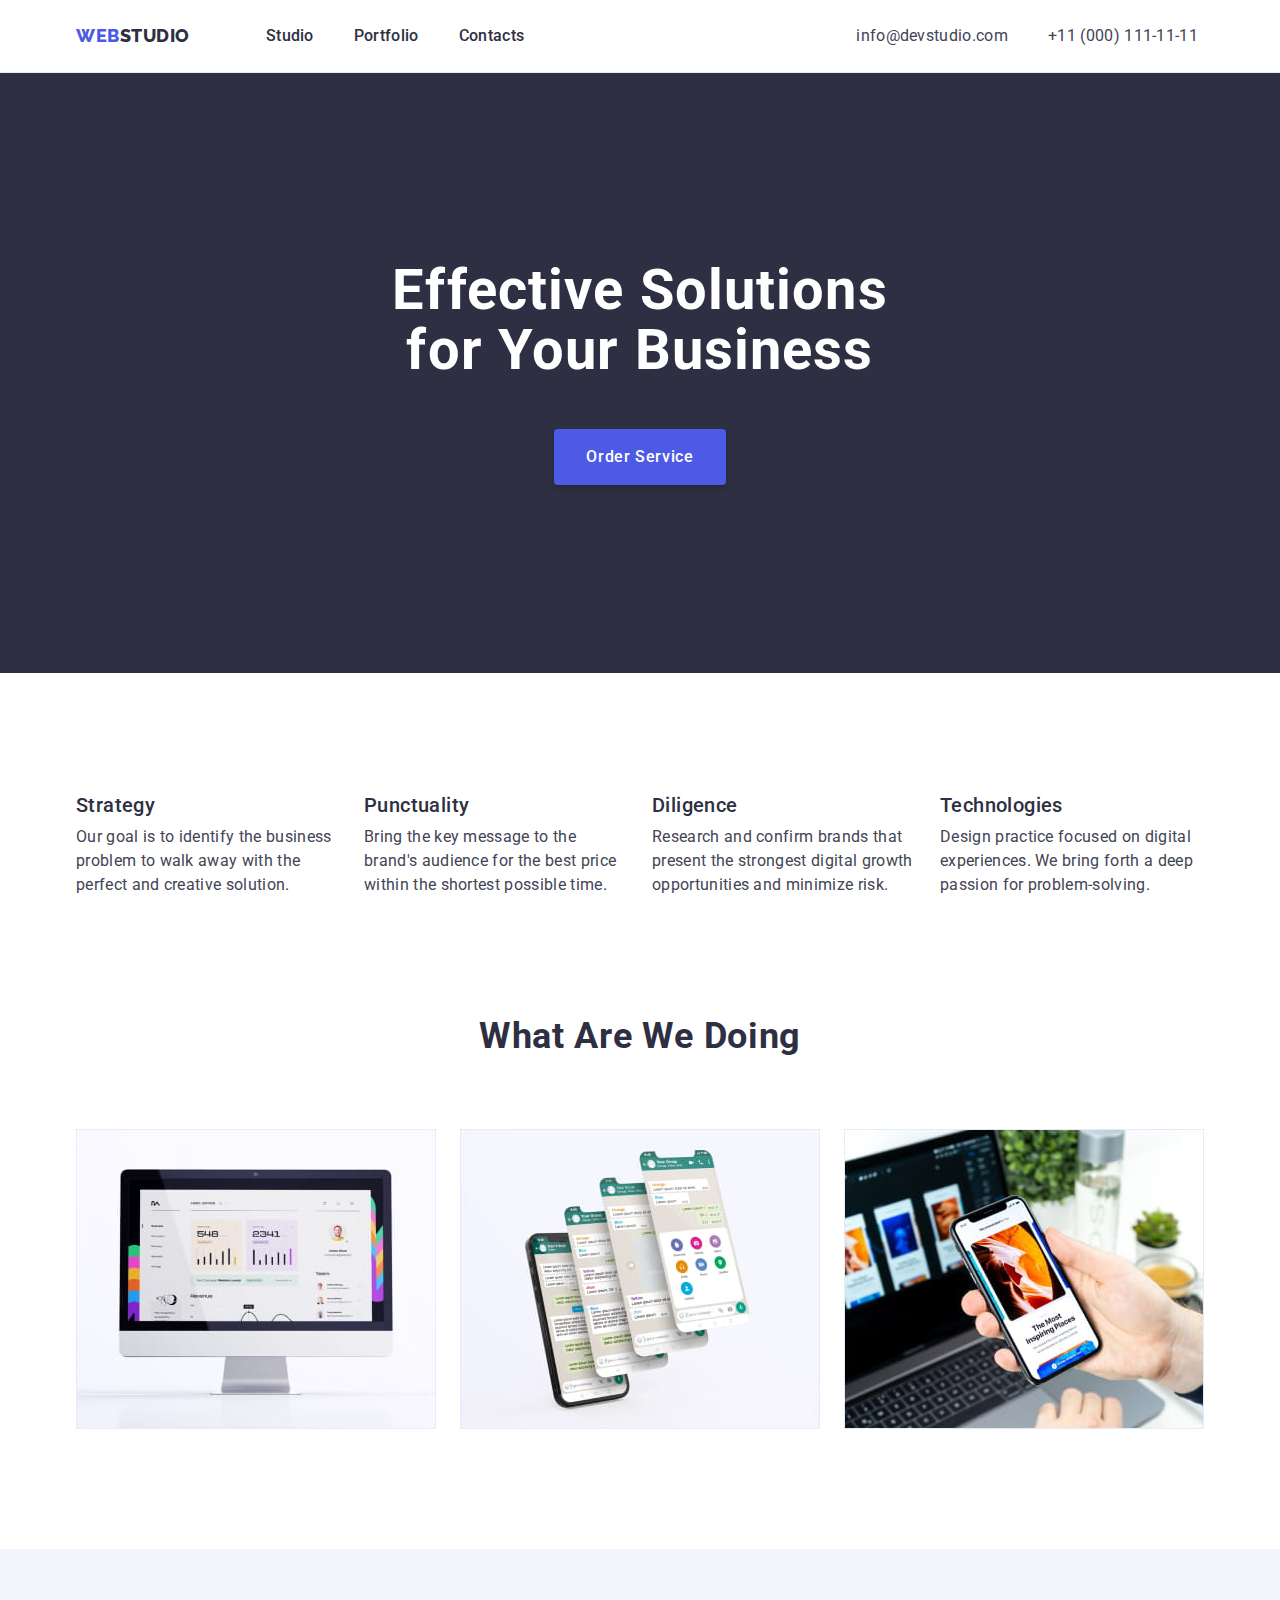
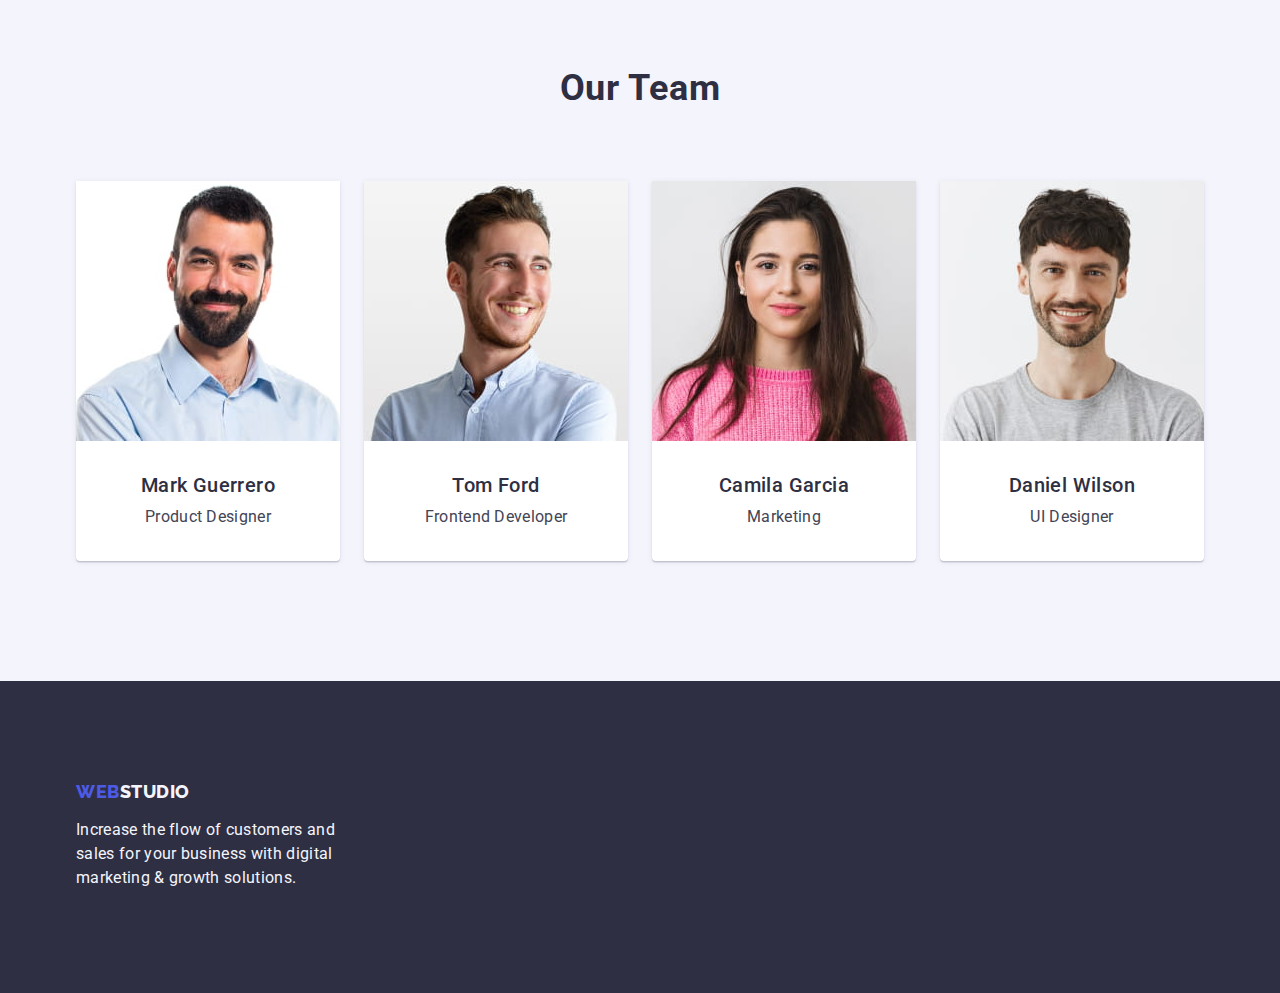
==== index.html @ c2a58e36 "Initial commit" ====
<!DOCTYPE html>
<html lang="en">
  <head>
    <meta charset="UTF-8" />
    <meta http-equiv="X-UA-Compatible" content="IE=edge" />
    <meta name="viewport" content="width=device-width, initial-scale=1.0" />
    <title>WebSTUDIO</title>
    <link
      rel="stylesheet"
      href="https://cdn.jsdelivr.net/npm/modern-normalize@1.1.0/modern-normalize.min.css"
    />
    <link rel="preconnect" href="https://fonts.googleapis.com" />
    <link rel="preconnect" href="https://fonts.gstatic.com" crossorigin />
    <link
      href="https://fonts.googleapis.com/css2?family=Raleway:wght@800&family=Roboto:wght@400;500;700;900&display=swap"
      rel="stylesheet"
    />
    <link rel="stylesheet" href="./css/styles.css" />
  </head>
  <body>
    <!-- Верхушка -->
    <header class="header">
      <div class="container header-container">
        <nav class="list nav-list">
          <a class="logo link" href="./index.html"
            >Web<span class="logo-text-header">Studio</span></a
          >
          <ul class="menu list">
            <li><a class="link menu-item" href="./index.html">Studio</a></li>
            <li>
              <a class="link menu-item" href="./portfolio.html">Portfolio</a>
            </li>
            <li><a class="link menu-item" href="">Contacts</a></li>
          </ul>
        </nav>
        <!-- Контакти -->
        <address class="address address-list">
          <ul class="list contacts-list">
            <li>
              <a class="link contacts" href="mailto:info@devstudio.com"
                >info@devstudio.com</a
              >
            </li>
            <li>
              <a class="link contacts" href="tel:+110001111111"
                >+11 (000) 111-11-11</a
              >
            </li>
          </ul>
        </address>
      </div>
    </header>
    <!-- Основний контент -->
    <main>
      <!-- Hero rection -->
      <section class="hero">
        <div class="container hero-container">
          <h1 class="hero-text">Effective Solutions for Your Business</h1>
          <button class="hero-button" type="button">Order Service</button>
        </div>
      </section>
      <!-- Our abilities -->
      <section class="abilities-section">
        <div class="container">
          <!-- h2 need hide -->
          <h2 class="topics hidden">Our abilities</h2>
          <ul class="list abilities-list">
            <li class="abilities-item">
              <h3 class="abilities">Strategy</h3>
              <p class="abilities-description">
                Our goal is to identify the business problem to walk away with
                the perfect and creative solution.
              </p>
            </li>
            <li class="abilities-item">
              <h3 class="abilities">Punctuality</h3>
              <p class="abilities-description">
                Bring the key message to the brand's audience for the best price
                within the shortest possible time.
              </p>
            </li>
            <li class="abilities-item">
              <h3 class="abilities">Diligence</h3>
              <p class="abilities-description">
                Research and confirm brands that present the strongest digital
                growth opportunities and minimize risk.
              </p>
            </li>
            <li class="abilities-item">
              <h3 class="abilities">Technologies</h3>
              <p class="abilities-description">
                Design practice focused on digital experiences. We bring forth a
                deep passion for problem-solving.
              </p>
            </li>
          </ul>
        </div>
      </section>
      <!-- What are we doing -->
      <section class="doing-section">
        <div class="container">
          <h2 class="topics">What are we doing</h2>
          <ul class="list doing-list">
            <li class="doing-item">
              <img
                src="./images/doing/what1.jpg"
                alt="Rise website activity"
                width="360"
                height="300"
              />
            </li>
            <li class="doing-item">
              <img
                src="./images/doing/what2.jpg"
                alt="Community activity"
                width="360"
                height="300"
              />
            </li>
            <li class="doing-item">
              <img
                src="./images/doing/what3.jpg"
                alt="Application recommends places to visit for you"
                width="360"
                height="300"
              />
            </li>
          </ul>
        </div>
      </section>
      <!-- Our Team -->
      <section class="team-section">
        <div class="container">
          <h2 class="topics">Our Team</h2>
          <ul class="list team-list">
            <li class="team-card">
              <img
                src="./images/team/workman1.jpg"
                alt="Photo Mark Guerrero"
                width="264"
                height="260"
              />
              <div class="position-block">
                <h3 class="names">Mark Guerrero</h3>
                <p class="names-position">Product Designer</p>
              </div>
            </li>
            <li class="team-card">
              <img
                src="./images/team/workman2.jpg"
                alt="Photo Tom Ford"
                width="264"
                height="260"
              />
              <div class="position-block">
                <h3 class="names">Tom Ford</h3>
                <p class="names-position">Frontend Developer</p>
              </div>
            </li>
            <li class="team-card">
              <img
                src="./images/team/workman3.jpg"
                alt="Photo Camila Garcia"
                width="264"
                height="260"
              />
              <div class="position-block">
                <h3 class="names">Camila Garcia</h3>
                <p class="names-position">Marketing</p>
              </div>
            </li>
            <li class="team-card">
              <img
                src="./images/team/workman4.jpg"
                alt="Photo Daniel Wilson"
                width="264"
                height="260"
              />
              <div class="position-block">
                <h3 class="names">Daniel Wilson</h3>
                <p class="names-position">UI Designer</p>
              </div>
            </li>
          </ul>
        </div>
      </section>
    </main>
    <!-- Низ сторінки -->
    <footer class="footer-section">
      <div class="container">
        <a class="logo-footer link" href="./index.html"
          >Web<span class="logo-text-footer">Studio</span></a
        >
        <p class="footer-text">
          Increase the flow of customers and sales for your business with
          digital marketing & growth solutions.
        </p>
      </div>
    </footer>
  </body>
</html>
---- css/styles.css ----
/* root, body */
:root {
  --primaty-font: 'Roboto', sans-serif;
  --secondary-font: 'Raleway', sans-serif;
  --body-color: #434455;
  --button-color: #4d5ae5;
  --button-hoover: #404bbf;
  --secondary-color: #2e2f42;
  --main-background-color: #ffffff;
  --second-background-color: #f4f4fd;
  --button-border-color: #e7e9fc;
}
body {
  font-family: var(--primaty-font);
  color: var(--body-color);
  background-color: var(--main-background-color);
}
/* ========================COMMON========================== */
.list {
  list-style: none;
  color: var(--secondary-color);
  padding: 0;
  margin: 0;
}
.link {
  text-decoration: none;
}
h1,
h2,
h3,
h4,
h5,
h6,
p {
  margin: 0 auto;
}
img {
  display: block;
}
.container {
  width: 1158px;
  margin: 0 auto;
  padding: 0 15px;
}
.hidden {
  position: absolute;
  width: 1px;
  height: 1px;
  margin: -1px;
  border: 0;
  padding: 0;

  white-space: nowrap;
  clip-path: inset(100%);
  clip: rect(0 0 0 0);
  overflow: hidden;
}
/* ========================COMMON========================== */

/* ========================HEADER========================== */
.header {
  border-bottom: 1px solid var(--button-border-color);
}
.header-container {
  display: flex;
  align-items: center;
}
.nav-list {
  display: flex;
  align-items: center;
  margin-right: 332px;
}
.menu {
  display: flex;
  align-items: center;
  gap: 40px;
}
.address-list {
  display: flex;
  align-items: center;
}
.logo {
  font-family: var(--secondary-font);
  font-weight: 800;
  font-size: 18px;
  line-height: 1.17;
  letter-spacing: 0.03em;
  text-transform: uppercase;
  color: var(--button-color);
  margin-right: 76px;
}
.logo-text-header {
  color: var(--secondary-color);
}
.menu-item {
  font-weight: 500;
  font-size: 16px;
  line-height: 1.5;
  letter-spacing: 0.02em;
  color: var(--secondary-color);
  display: block;
  padding: 24px 0;
}
.contacts-list {
  display: flex;
  align-items: center;
  gap: 40px;
}
.contacts {
  font-size: 16px;
  line-height: 1.5;
  letter-spacing: 0.02em;
  color: var(--body-color);
}

.menu-item:focus,
.contacts:focus,
.menu-item:hover,
.contacts:hover {
  color: var(--button-hoover);
}
.address {
  font-style: normal;
}
/* ========================HEADER========================== */

/* =========================HERO=========================== */
.header-container {
  display: flex;
  align-items: center;
}
.hero-button {
  padding: 16px 32px;
  background: var(--button-color);
  box-shadow: 0px 4px 4px rgba(0, 0, 0, 0.15);
  border-radius: 4px;
  color: var(--main-background-color);
  cursor: pointer;
  font-family: 'Roboto', sans-serif;
  font-style: normal;
  font-weight: 500;
  font-size: 16px;
  line-height: 1.5;
  letter-spacing: 0.04em;
  display: block;
  min-width: 169px;
  height: 56px;
  border: none;
  margin: 48px auto 0 auto;
}
.hero-button:hover,
.hero-button:focus {
  background: var(--button-hoover);
}

/* =========================HERO=========================== */
/* =========================SECTIONS=========================== */
.topics {
  font-weight: 700;
  font-size: 36px;
  line-height: 1.11;
  text-align: center;
  letter-spacing: 0.02em;
  text-transform: capitalize;
  color: var(--secondary-color);
  margin-bottom: 72px;
}
.names {
  font-weight: 500;
  font-size: 20px;
  line-height: 1.2;
  text-align: center;
  letter-spacing: 0.02em;
  color: var(--secondary-color);
  margin-bottom: 8px;
}
.team-section {
  background: var(--second-background-color);
  padding: 120px 0;
}
.team-list {
  display: flex;
  gap: 24px;
}
.hero-text {
  font-weight: 700;
  font-size: 56px;
  line-height: 1.07;
  text-align: center;
  letter-spacing: 0.02em;
  color: var(--main-background-color);
  max-width: 496px;
}
.hero {
  background-color: var(--secondary-color);
  height: 600px;
  padding: 188px 0;
}
.abilities {
  font-weight: 500;
  font-size: 20px;
  line-height: 1.2;
  letter-spacing: 0.02em;
  color: var(--secondary-color);
  margin-bottom: 8px;
}
.abilities-section {
  padding: 120px 0;
}
.abilities-list {
  display: flex;
  align-items: center;
  gap: 24px;
}
.abilities-item {
  width: calc((100% - 72px) / 4);
}
.abilities-description {
  font-size: 16px;
  line-height: 1.5;
  letter-spacing: 0.02em;
  color: var(--body-color);
}
.doing-section {
  padding-bottom: 120px;
}
.doing-list {
  display: flex;
  gap: 24px;
}
.doing-item {
  width: calc((100% - 48px) / 3);
}

.team-card {
  background: var(--main-background-color);
  box-shadow: 0px 1px 6px rgba(46, 47, 66, 0.08),
    0px 1px 1px rgba(46, 47, 66, 0.16), 0px 2px 1px rgba(46, 47, 66, 0.08);
  border-radius: 0px 0px 4px 4px;
  width: calc((100% - 72px) / 4);
}
.position-block {
  padding: 32px 16px;
}
/* ==names-position used in portfolio.html also */
.names-position {
  font-size: 16px;
  line-height: 1.5;
  text-align: center;
  letter-spacing: 0.02em;
  color: var(--body-color);
}
/* =========================SECTION=========================== */

/* ==========================PORTFOLIO========================== */
.filter-item-button {
  justify-content: center;
  align-items: center;
  padding: 12px 24px;
  background: var(--second-background-color);
  border: 1px solid var(--button-border-color);
  border-radius: 4px;
  color: var(--button-color);
  cursor: pointer;
  font-family: 'Roboto', sans-serif;
  font-style: normal;
  font-weight: 500;
  font-size: 16px;
  line-height: 1.5;
  align-items: center;
  text-align: center;
  letter-spacing: 0.04em;
  padding: 12px 24px;
}
.filter-item-button:focus,
.filter-item-button:hover {
  color: var(--main-background-color);
  background: var(--button-hoover);
  border: 1px solid transparent;
}
.filter-menu {
  display: flex;
  justify-content: center;
  gap: 24px;
  margin-bottom: 72px;
}
.examples-list {
  display: flex;
  flex-wrap: wrap;
  column-gap: 24px;
  row-gap: 48px;
}
.examples-item {
  background: var(--main-background-color);
  width: calc((100% - 48px) / 3);
}
.examples-subscription {
  padding: 32px 16px;
  border: 1px solid var(--button-border-color);
  border-top: none;
}
.portfolio-section {
  padding: 96px 0 120px;
}
.examples-names {
  font-weight: 500;
  font-size: 20px;
  line-height: 1.2;
  letter-spacing: 0.02em;
  color: var(--secondary-color);
  margin-bottom: 8px;
}
.examples-position {
  font-size: 16px;
  line-height: 1.5;
  letter-spacing: 0.02em;
  color: var(--body-color);
}
/* ==========================PORTFOLIO========================== */

/* =========================FOOTER=========================== */
.logo-footer {
  font-family: var(--secondary-font);
  font-weight: 800;
  font-size: 18px;
  line-height: 1.17;
  letter-spacing: 0.03em;
  text-transform: uppercase;
  color: var(--button-color);
  display: inline-block;
  margin-bottom: 16px;
}
.logo-text-footer {
  color: var(--second-background-color);
}
.footer-section {
  height: 312px;
  left: 0px;
  top: 2280px;
  background: var(--secondary-color);
  padding: 100px 0;
}
.footer-text {
  width: 264px;
  height: 72px;
  left: 156px;
  top: 2420px;
  font-size: 16px;
  line-height: 1.5;
  letter-spacing: 0.02em;
  color: var(--second-background-color);
  margin: 0;
}
/* =========================FOOTER=========================== */
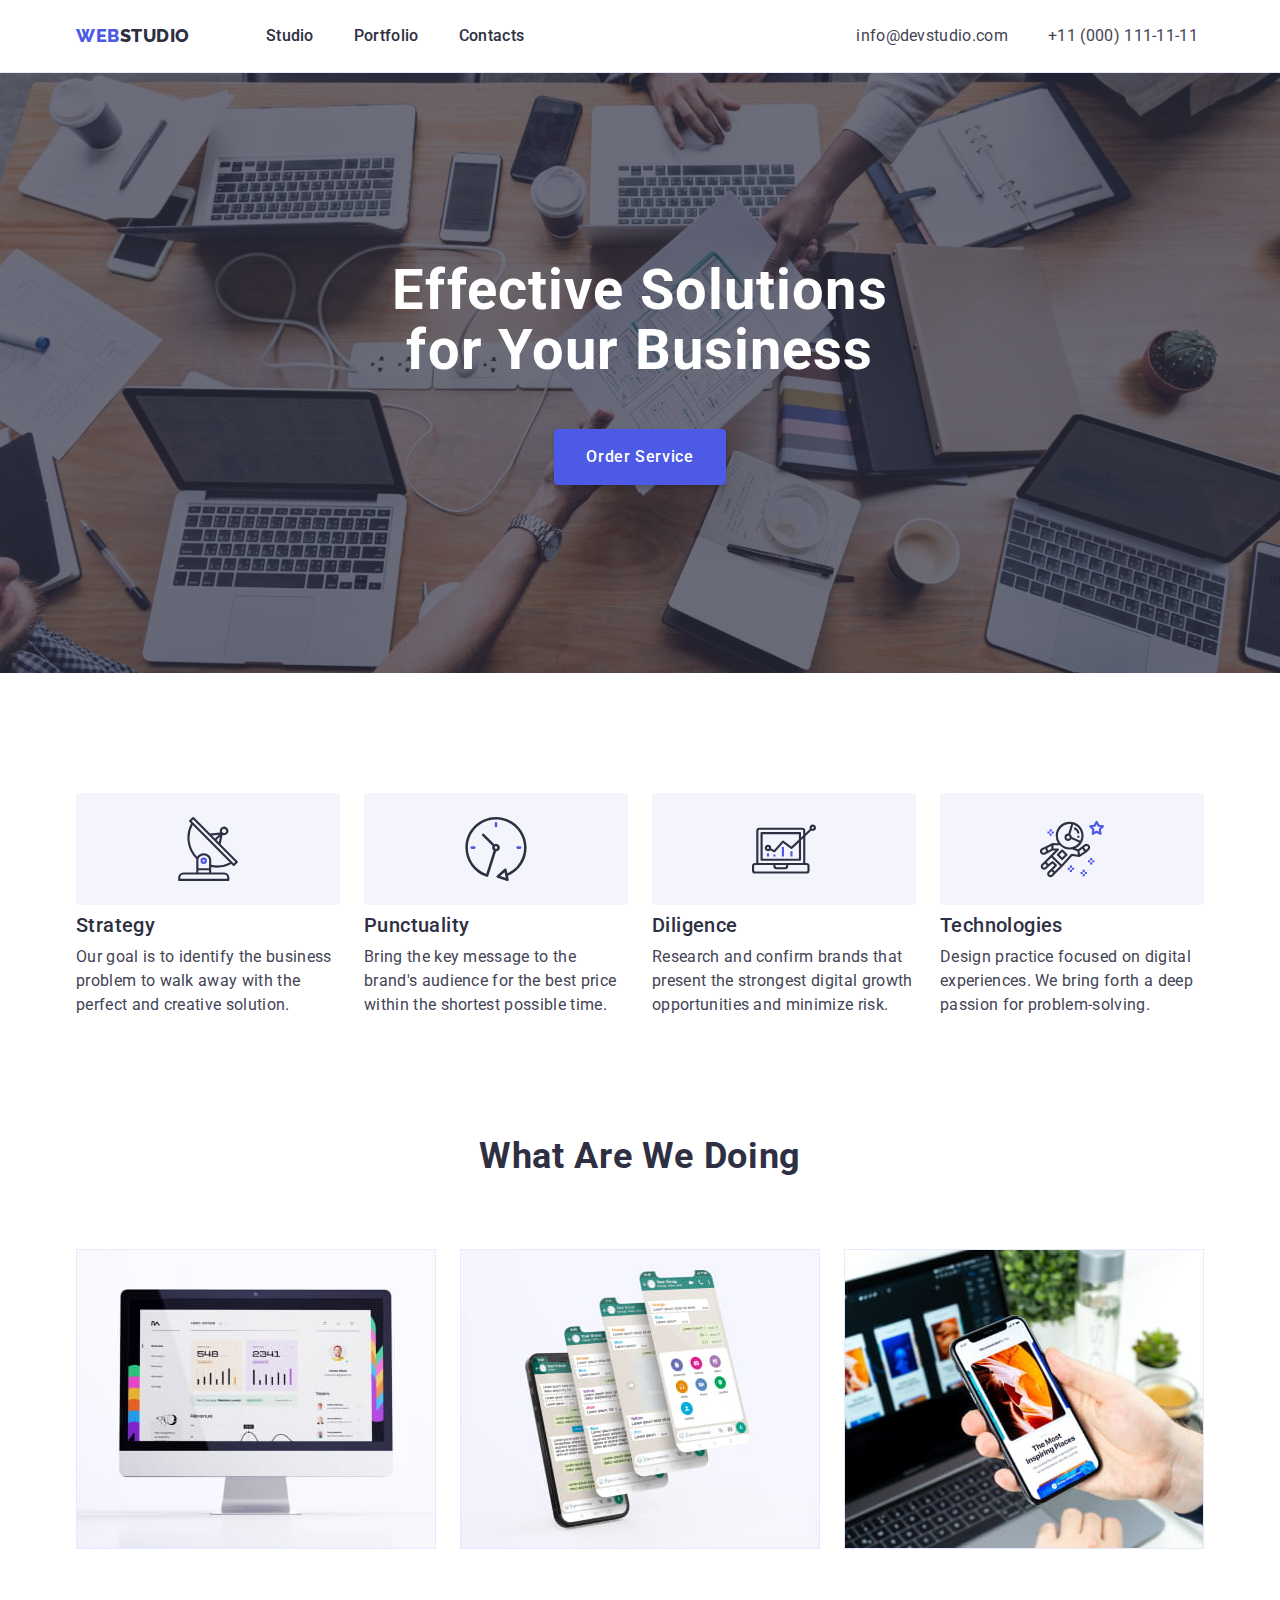
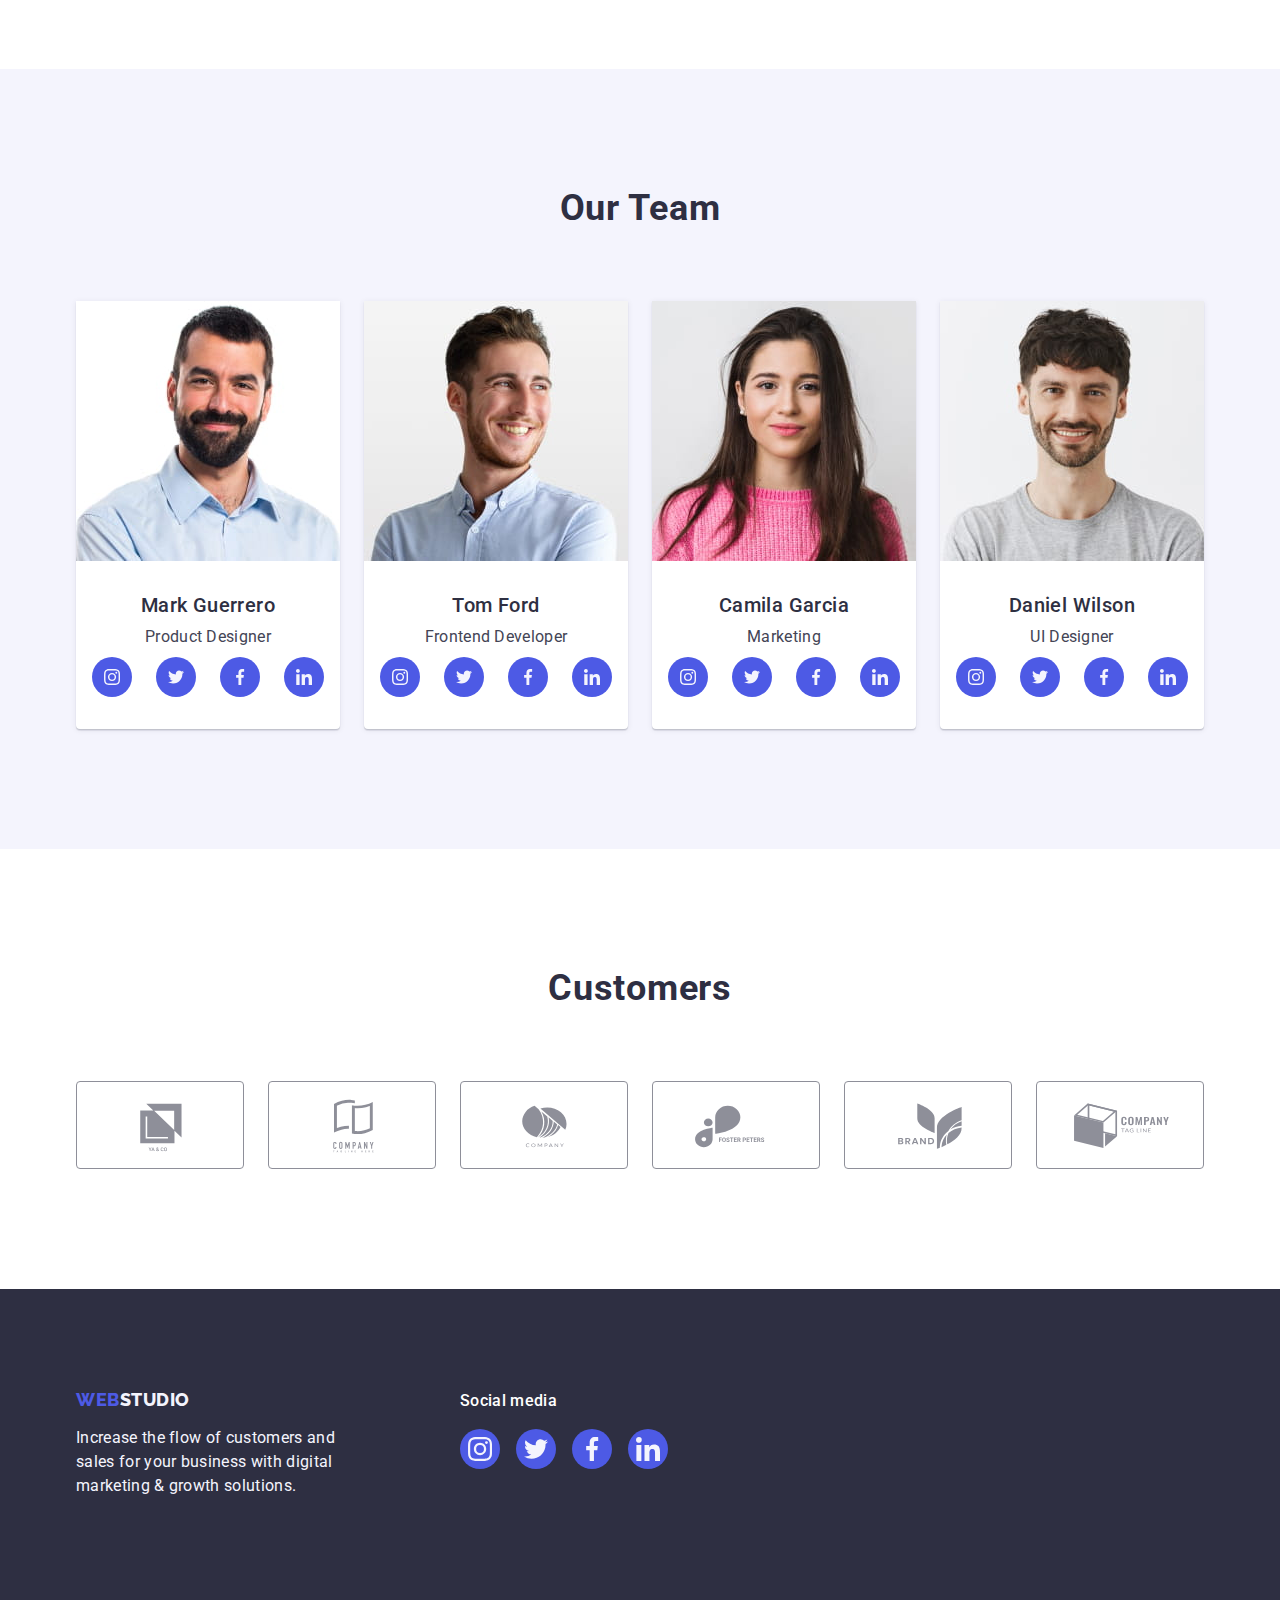
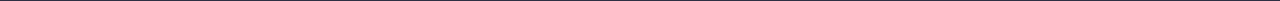
==== commit 5d9787d1: "first try" ====
--- a/index.html
+++ b/index.html
@@ -66,6 +66,11 @@
           <h2 class="topics hidden">Our abilities</h2>
           <ul class="list abilities-list">
             <li class="abilities-item">
+              <div class="abilities-icon">
+                <svg width="64" height="64">
+                  <use href="./images/icons.svg#antenna "></use>
+                </svg>
+              </div>
               <h3 class="abilities">Strategy</h3>
               <p class="abilities-description">
                 Our goal is to identify the business problem to walk away with
@@ -73,6 +78,11 @@
               </p>
             </li>
             <li class="abilities-item">
+              <div class="abilities-icon">
+                <svg width="64" height="64">
+                  <use href="./images/icons.svg#clock "></use>
+                </svg>
+              </div>
               <h3 class="abilities">Punctuality</h3>
               <p class="abilities-description">
                 Bring the key message to the brand's audience for the best price
@@ -80,6 +90,11 @@
               </p>
             </li>
             <li class="abilities-item">
+              <div class="abilities-icon">
+                <svg width="64" height="64">
+                  <use href="./images/icons.svg#diagram "></use>
+                </svg>
+              </div>
               <h3 class="abilities">Diligence</h3>
               <p class="abilities-description">
                 Research and confirm brands that present the strongest digital
@@ -87,6 +102,11 @@
               </p>
             </li>
             <li class="abilities-item">
+              <div class="abilities-icon">
+                <svg width="64" height="64">
+                  <use href="./images/icons.svg#astronaut "></use>
+                </svg>
+              </div>
               <h3 class="abilities">Technologies</h3>
               <p class="abilities-description">
                 Design practice focused on digital experiences. We bring forth a
@@ -143,6 +163,36 @@
               <div class="position-block">
                 <h3 class="names">Mark Guerrero</h3>
                 <p class="names-position">Product Designer</p>
+                <ul class="social-list list">
+                  <li class="social-item">
+                    <a class="social-link" href="">
+                      <svg class="svg-social" width="16" height="16">
+                        <use href="./images/icons.svg#instagram"></use>
+                      </svg>
+                    </a>
+                  </li>
+                  <li class="social-item">
+                    <a class="social-link" href="">
+                      <svg class="svg-social" width="16" height="16">
+                        <use href="./images/icons.svg#twitter"></use>
+                      </svg>
+                    </a>
+                  </li>
+                  <li class="social-item">
+                    <a class="social-link" href="">
+                      <svg class="svg-social" width="16" height="16">
+                        <use href="./images/icons.svg#facebook"></use>
+                      </svg>
+                    </a>
+                  </li>
+                  <li class="social-item">
+                    <a class="social-link" href="">
+                      <svg class="svg-social" width="16" height="16">
+                        <use href="./images/icons.svg#linkedin"></use>
+                      </svg>
+                    </a>
+                  </li>
+                </ul>
               </div>
             </li>
             <li class="team-card">
@@ -155,6 +205,36 @@
               <div class="position-block">
                 <h3 class="names">Tom Ford</h3>
                 <p class="names-position">Frontend Developer</p>
+                <ul class="social-list list">
+                  <li class="social-item">
+                    <a class="social-link" href="">
+                      <svg class="svg-social" width="16" height="16">
+                        <use href="./images/icons.svg#instagram"></use>
+                      </svg>
+                    </a>
+                  </li>
+                  <li class="social-item">
+                    <a class="social-link" href="">
+                      <svg class="svg-social" width="16" height="16">
+                        <use href="./images/icons.svg#twitter"></use>
+                      </svg>
+                    </a>
+                  </li>
+                  <li class="social-item">
+                    <a class="social-link" href="">
+                      <svg class="svg-social" width="16" height="16">
+                        <use href="./images/icons.svg#facebook"></use>
+                      </svg>
+                    </a>
+                  </li>
+                  <li class="social-item">
+                    <a class="social-link" href="">
+                      <svg class="svg-social" width="16" height="16">
+                        <use href="./images/icons.svg#linkedin"></use>
+                      </svg>
+                    </a>
+                  </li>
+                </ul>
               </div>
             </li>
             <li class="team-card">
@@ -167,6 +247,36 @@
               <div class="position-block">
                 <h3 class="names">Camila Garcia</h3>
                 <p class="names-position">Marketing</p>
+                <ul class="social-list list">
+                  <li class="social-item">
+                    <a class="social-link" href="">
+                      <svg class="svg-social" width="16" height="16">
+                        <use href="./images/icons.svg#instagram"></use>
+                      </svg>
+                    </a>
+                  </li>
+                  <li class="social-item">
+                    <a class="social-link" href="">
+                      <svg class="svg-social" width="16" height="16">
+                        <use href="./images/icons.svg#twitter"></use>
+                      </svg>
+                    </a>
+                  </li>
+                  <li class="social-item">
+                    <a class="social-link" href="">
+                      <svg class="svg-social" width="16" height="16">
+                        <use href="./images/icons.svg#facebook"></use>
+                      </svg>
+                    </a>
+                  </li>
+                  <li class="social-item">
+                    <a class="social-link" href="">
+                      <svg class="svg-social" width="16" height="16">
+                        <use href="./images/icons.svg#linkedin"></use>
+                      </svg>
+                    </a>
+                  </li>
+                </ul>
               </div>
             </li>
             <li class="team-card">
@@ -179,7 +289,86 @@
               <div class="position-block">
                 <h3 class="names">Daniel Wilson</h3>
                 <p class="names-position">UI Designer</p>
-              </div>
+                <ul class="social-list list">
+                  <li class="social-item">
+                    <a class="social-link" href="">
+                      <svg class="svg-social" width="16" height="16">
+                        <use href="./images/icons.svg#instagram"></use>
+                      </svg>
+                    </a>
+                  </li>
+                  <li class="social-item">
+                    <a class="social-link" href="">
+                      <svg class="svg-social" width="16" height="16">
+                        <use href="./images/icons.svg#twitter"></use>
+                      </svg>
+                    </a>
+                  </li>
+                  <li class="social-item">
+                    <a class="social-link" href="">
+                      <svg class="svg-social" width="16" height="16">
+                        <use href="./images/icons.svg#facebook"></use>
+                      </svg>
+                    </a>
+                  </li>
+                  <li class="social-item">
+                    <a class="social-link" href="">
+                      <svg class="svg-social" width="16" height="16">
+                        <use href="./images/icons.svg#linkedin"></use>
+                      </svg>
+                    </a>
+                  </li>
+                </ul>
+              </div>
+            </li>
+          </ul>
+        </div>
+      </section>
+      <section class="customers">
+        <div class="container">
+          <h2 class="topics">Customers</h2>
+          <ul class="list customers-list">
+            <li class="customers-item">
+              <a class="customers-link" href=""
+                ><svg width="104" heigh="56" class="customers-icon">
+                  <use href="./images/icons.svg#company"></use>
+                </svg>
+              </a>
+            </li>
+            <li class="customers-item">
+              <a class="customers-link" href=""
+                ><svg width="104" heigh="56" class="customers-icon">
+                  <use href="./images/icons.svg#company2"></use>
+                </svg>
+              </a>
+            </li>
+            <li class="customers-item">
+              <a class="customers-link" href=""
+                ><svg width="104" heigh="56" class="customers-icon">
+                  <use href="./images/icons.svg#company3"></use>
+                </svg>
+              </a>
+            </li>
+            <li class="customers-item">
+              <a class="customers-link" href=""
+                ><svg width="104" heigh="56" class="customers-icon">
+                  <use href="./images/icons.svg#company4"></use>
+                </svg>
+              </a>
+            </li>
+            <li class="customers-item">
+              <a class="customers-link" href=""
+                ><svg width="104" heigh="56" class="customers-icon">
+                  <use href="./images/icons.svg#company5"></use>
+                </svg>
+              </a>
+            </li>
+            <li class="customers-item">
+              <a class="customers-link" href=""
+                ><svg width="104" heigh="56" class="customers-icon">
+                  <use href="./images/icons.svg#company6"></use>
+                </svg>
+              </a>
             </li>
           </ul>
         </div>
@@ -187,14 +376,49 @@
     </main>
     <!-- Низ сторінки -->
     <footer class="footer-section">
-      <div class="container">
-        <a class="logo-footer link" href="./index.html"
-          >Web<span class="logo-text-footer">Studio</span></a
-        >
-        <p class="footer-text">
-          Increase the flow of customers and sales for your business with
-          digital marketing & growth solutions.
-        </p>
+      <div class="container footer-container">
+        <div class="footer-left">
+          <a class="logo-footer link" href="./index.html"
+            >Web<span class="logo-text-footer">Studio</span></a
+          >
+          <p class="footer-text">
+            Increase the flow of customers and sales for your business with
+            digital marketing & growth solutions.
+          </p>
+        </div>
+        <div class="footer-right">
+          <p class="footer-social">Social media</p>
+          <ul class="list footer-social-list">
+            <li class="footer-social-item">
+              <a class="footer-social-link" href=""
+                ><svg class="footer-svg-social" width="24" height="24">
+                  <use href="./images/icons.svg#instagram"></use>
+                </svg>
+              </a>
+            </li>
+            <li class="footer-social-item">
+              <a class="footer-social-link" href=""
+                ><svg class="footer-svg-social" width="24" height="24">
+                  <use href="./images/icons.svg#twitter"></use>
+                </svg>
+              </a>
+            </li>
+            <li class="footer-social-item">
+              <a class="footer-social-link" href=""
+                ><svg class="footer-svg-social" width="24" height="24">
+                  <use href="./images/icons.svg#facebook"></use>
+                </svg>
+              </a>
+            </li>
+            <li class="footer-social-item">
+              <a class="footer-social-link" href=""
+                ><svg class="footer-svg-social" width="24" height="24">
+                  <use href="./images/icons.svg#linkedin"></use>
+                </svg>
+              </a>
+            </li>
+          </ul>
+        </div>
       </div>
     </footer>
   </body>
--- a/css/styles.css
+++ b/css/styles.css
@@ -9,6 +9,8 @@
   --main-background-color: #ffffff;
   --second-background-color: #f4f4fd;
   --button-border-color: #e7e9fc;
+  --icon-color: #8e8f99;
+  --footer-social-focus: #31d0aa;
 }
 body {
   font-family: var(--primaty-font);
@@ -60,6 +62,8 @@
 /* ========================HEADER========================== */
 .header {
   border-bottom: 1px solid var(--button-border-color);
+  box-shadow: 0px 2px 1px rgba(46, 47, 66, 0.08),
+    0px 1px 1px rgba(46, 47, 66, 0.16), 0px 1px 6px rgba(46, 47, 66, 0.08);
 }
 .header-container {
   display: flex;
@@ -192,9 +196,16 @@
   max-width: 496px;
 }
 .hero {
-  background-color: var(--secondary-color);
   height: 600px;
   padding: 188px 0;
+  background-image: linear-gradient(
+      rgba(46, 47, 66, 0.7),
+      rgba(46, 47, 66, 0.7)
+    ),
+    url(../images/hero-background.jpg);
+  background-size: cover;
+  background-position: center;
+  background-repeat: no-repeat;
 }
 .abilities {
   font-weight: 500;
@@ -220,6 +231,18 @@
   line-height: 1.5;
   letter-spacing: 0.02em;
   color: var(--body-color);
+}
+.abilities-icon {
+  display: flex;
+  align-items: center;
+  justify-content: center;
+  width: 264px;
+  height: 112px;
+  border-radius: 4px;
+  background-color: var(--second-background-color);
+  margin-bottom: 8px;
+  top: 0px;
+  left: 0px;
 }
 .doing-section {
   padding-bottom: 120px;
@@ -240,7 +263,7 @@
   width: calc((100% - 72px) / 4);
 }
 .position-block {
-  padding: 32px 16px;
+  padding: 32px 0;
 }
 /* ==names-position used in portfolio.html also */
 .names-position {
@@ -249,6 +272,60 @@
   text-align: center;
   letter-spacing: 0.02em;
   color: var(--body-color);
+}
+.social-list {
+  display: flex;
+  justify-content: center;
+  gap: 24px;
+  margin-top: 8px;
+}
+.social-item {
+  width: 40px;
+  height: 40px;
+}
+.social-link {
+  width: 100%;
+  height: 100%;
+  border-radius: 50%;
+  display: flex;
+  justify-content: center;
+  align-items: center;
+  background-color: var(--button-color);
+}
+.social-link:hover,
+.social-link:focus {
+  background-color: var(--button-hoover);
+}
+.svg-social {
+  fill: var(--second-background-color);
+}
+.customers {
+  padding: 120px 0;
+}
+.customers-list {
+  display: flex;
+  gap: 24px;
+}
+.customers-item {
+  width: calc((100% - 120px) / 6);
+  height: 88px;
+}
+.customers-link {
+  width: 100%;
+  height: 100%;
+  border: 1px solid var(--icon-color);
+  border-radius: 4px;
+  display: flex;
+  align-items: center;
+  justify-content: center;
+  color: var(--icon-color);
+}
+.customers-link:focus,
+.customers-link:hover {
+  color: var(--button-hoover);
+}
+.customers-icon {
+  fill: currentColor;
 }
 /* =========================SECTION=========================== */
 
@@ -277,6 +354,8 @@
   color: var(--main-background-color);
   background: var(--button-hoover);
   border: 1px solid transparent;
+  box-shadow: 0px 3px 1px rgba(0, 0, 0, 0.1), 0px 2px 1px rgba(0, 0, 0, 0.08),
+    0px 2px 2px rgba(0, 0, 0, 0.12);
 }
 .filter-menu {
   display: flex;
@@ -315,6 +394,14 @@
   line-height: 1.5;
   letter-spacing: 0.02em;
   color: var(--body-color);
+}
+.examples-link {
+  display: block;
+}
+.examples-link:hover,
+.examples-link:focus {
+  box-shadow: 0px 1px 6px rgba(46, 47, 66, 0.08),
+    0px 1px 1px rgba(46, 47, 66, 0.16), 0px 2px 1px rgba(46, 47, 66, 0.08);
 }
 /* ==========================PORTFOLIO========================== */
 
@@ -351,4 +438,43 @@
   color: var(--second-background-color);
   margin: 0;
 }
+.footer-container {
+  display: flex;
+  align-items: baseline;
+}
+.footer-left {
+  padding-right: 120px;
+}
+.footer-social {
+  font-weight: 500;
+  font-size: 16px;
+  line-height: 1.5;
+  letter-spacing: 0.02em;
+  color: var(--main-background-color);
+  margin-bottom: 16px;
+}
+.footer-social-list {
+  display: flex;
+  gap: 16px;
+}
+.footer-social-item {
+  width: 40px;
+  height: 40px;
+}
+.footer-social-link {
+  width: 100%;
+  height: 100%;
+  background-color: var(--button-color);
+  border-radius: 50%;
+  display: flex;
+  align-items: center;
+  justify-content: center;
+}
+.footer-social-link:hover,
+.footer-social-link:focus {
+  background-color: var(--footer-social-focus);
+}
+.footer-svg-social {
+  fill: var(--second-background-color);
+}
 /* =========================FOOTER=========================== */
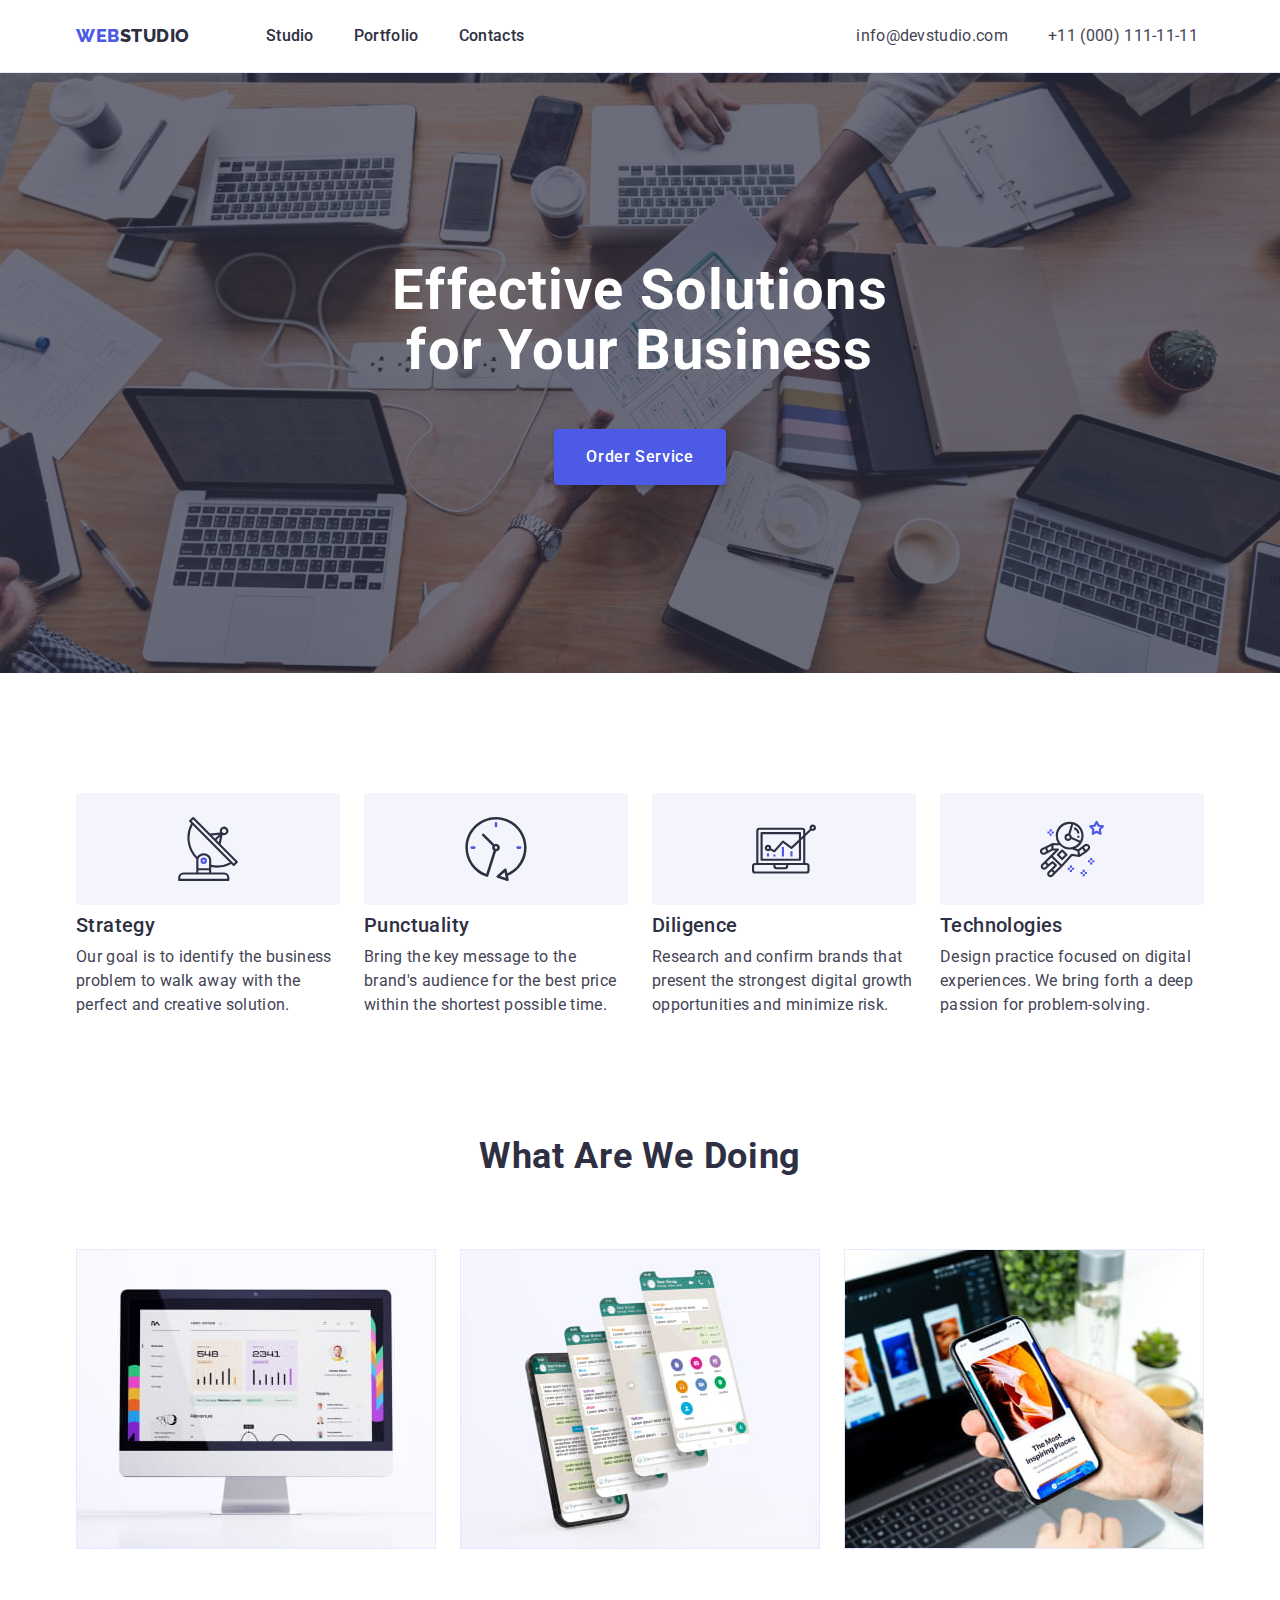
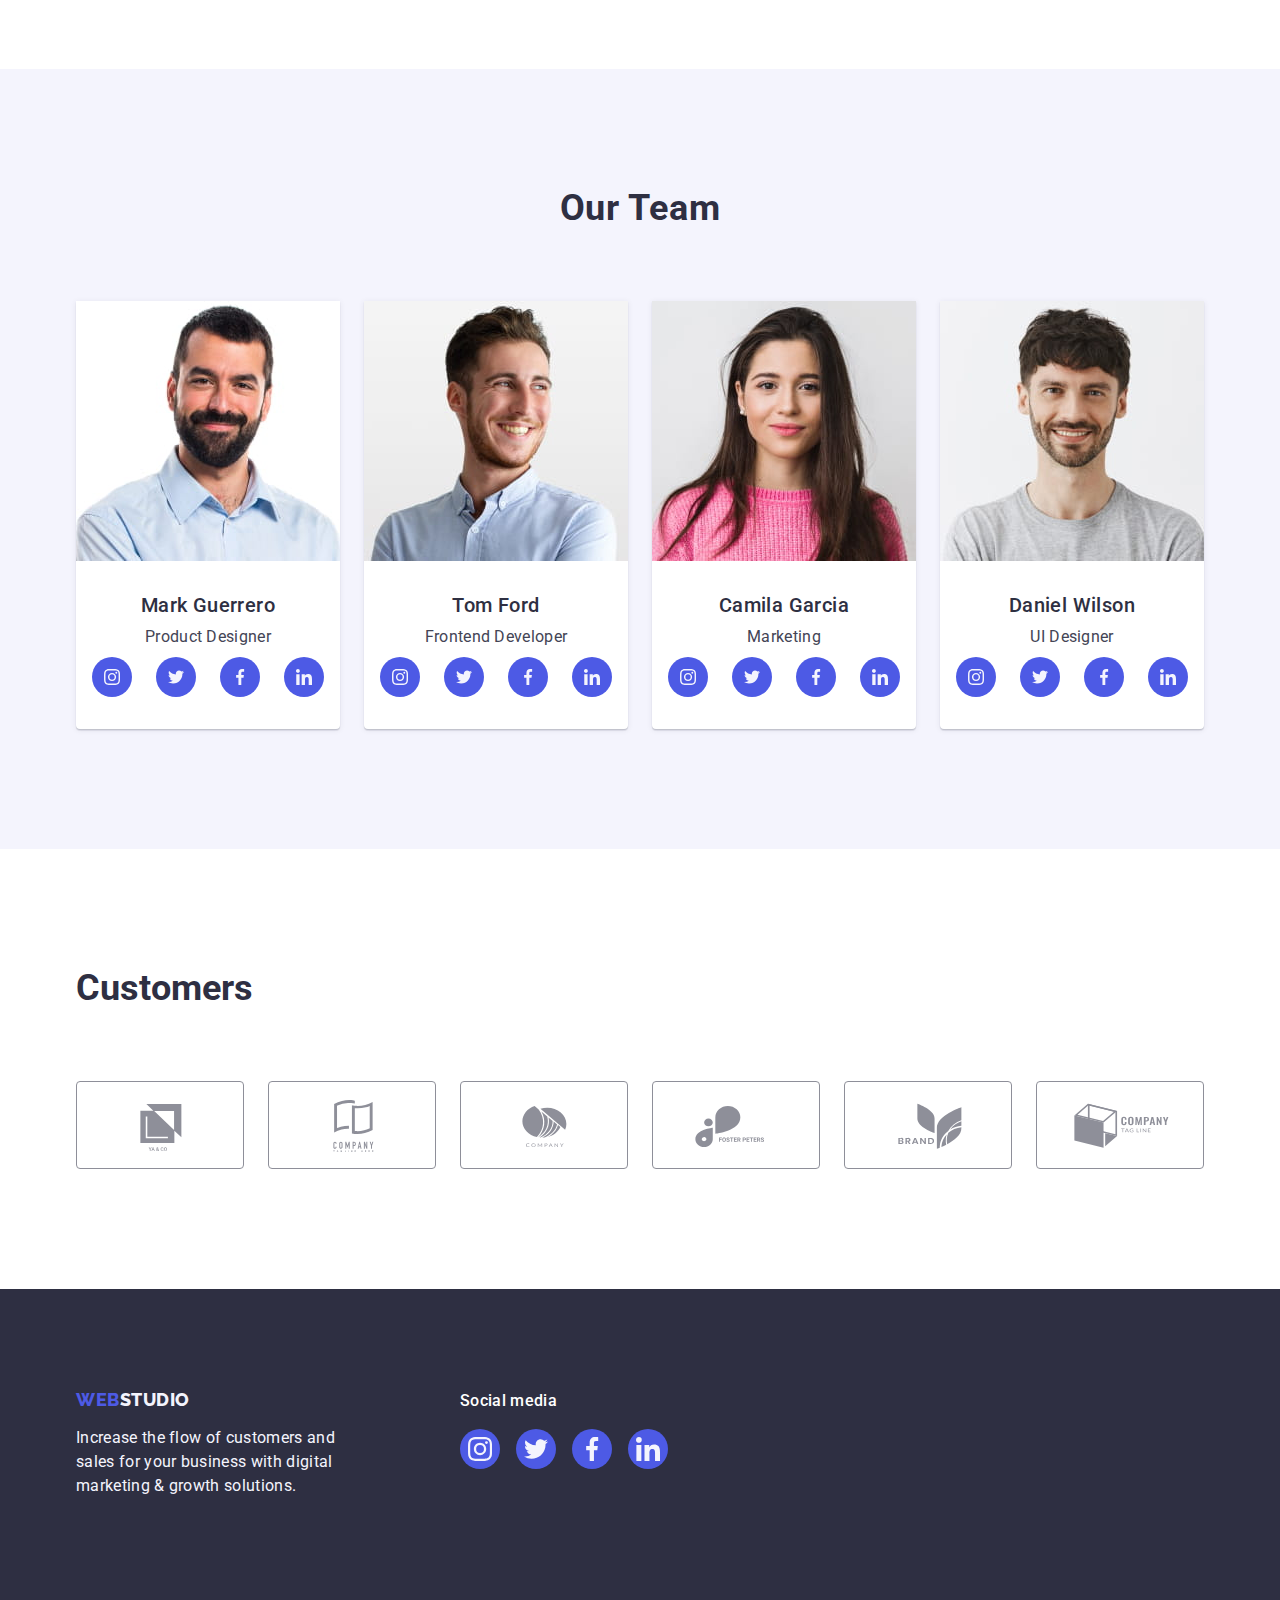
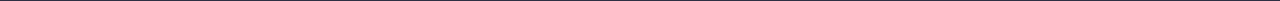
==== commit 12aa162f: "first check" ====
--- a/index.html
+++ b/index.html
@@ -326,46 +326,46 @@
       </section>
       <section class="customers">
         <div class="container">
-          <h2 class="topics">Customers</h2>
+          <h2 class="customers-topic">Customers</h2>
           <ul class="list customers-list">
             <li class="customers-item">
               <a class="customers-link" href=""
-                ><svg width="104" heigh="56" class="customers-icon">
+                ><svg width="104" height="56" class="customers-icon">
                   <use href="./images/icons.svg#company"></use>
                 </svg>
               </a>
             </li>
             <li class="customers-item">
               <a class="customers-link" href=""
-                ><svg width="104" heigh="56" class="customers-icon">
+                ><svg width="104" height="56" class="customers-icon">
                   <use href="./images/icons.svg#company2"></use>
                 </svg>
               </a>
             </li>
             <li class="customers-item">
               <a class="customers-link" href=""
-                ><svg width="104" heigh="56" class="customers-icon">
+                ><svg width="104" height="56" class="customers-icon">
                   <use href="./images/icons.svg#company3"></use>
                 </svg>
               </a>
             </li>
             <li class="customers-item">
               <a class="customers-link" href=""
-                ><svg width="104" heigh="56" class="customers-icon">
+                ><svg width="104" height="56" class="customers-icon">
                   <use href="./images/icons.svg#company4"></use>
                 </svg>
               </a>
             </li>
             <li class="customers-item">
               <a class="customers-link" href=""
-                ><svg width="104" heigh="56" class="customers-icon">
+                ><svg width="104" height="56" class="customers-icon">
                   <use href="./images/icons.svg#company5"></use>
                 </svg>
               </a>
             </li>
             <li class="customers-item">
               <a class="customers-link" href=""
-                ><svg width="104" heigh="56" class="customers-icon">
+                ><svg width="104" height="56" class="customers-icon">
                   <use href="./images/icons.svg#company6"></use>
                 </svg>
               </a>
--- a/css/styles.css
+++ b/css/styles.css
@@ -206,6 +206,7 @@
   background-size: cover;
   background-position: center;
   background-repeat: no-repeat;
+  max-width: 1440px;
 }
 .abilities {
   font-weight: 500;
@@ -295,12 +296,19 @@
 .social-link:hover,
 .social-link:focus {
   background-color: var(--button-hoover);
+  border-color: var(--button-hoover);
 }
 .svg-social {
   fill: var(--second-background-color);
 }
 .customers {
   padding: 120px 0;
+}
+.customers-topic {
+  font-size: 36px;
+  line-height: 1.1;
+  color: var(--secondary-color);
+  margin-bottom: 72px;
 }
 .customers-list {
   display: flex;
@@ -443,7 +451,7 @@
   align-items: baseline;
 }
 .footer-left {
-  padding-right: 120px;
+  margin-right: 120px;
 }
 .footer-social {
   font-weight: 500;
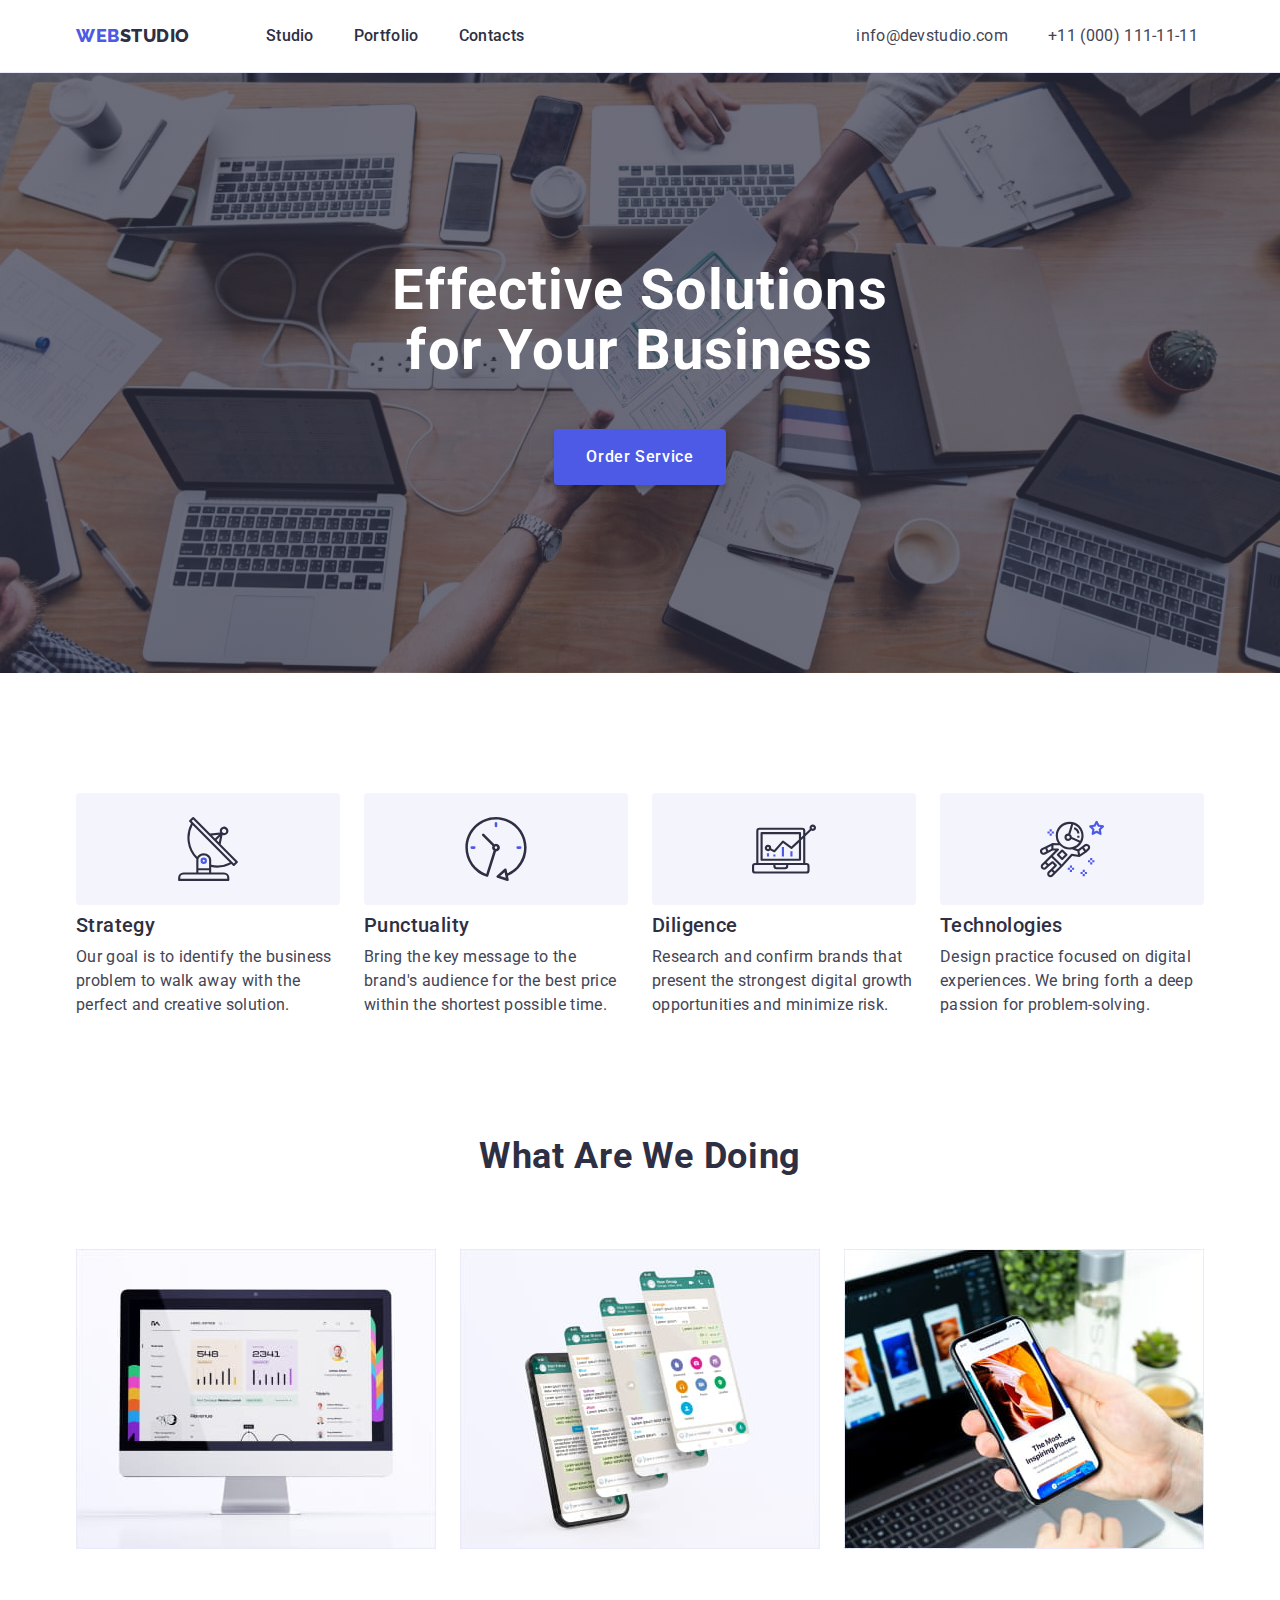
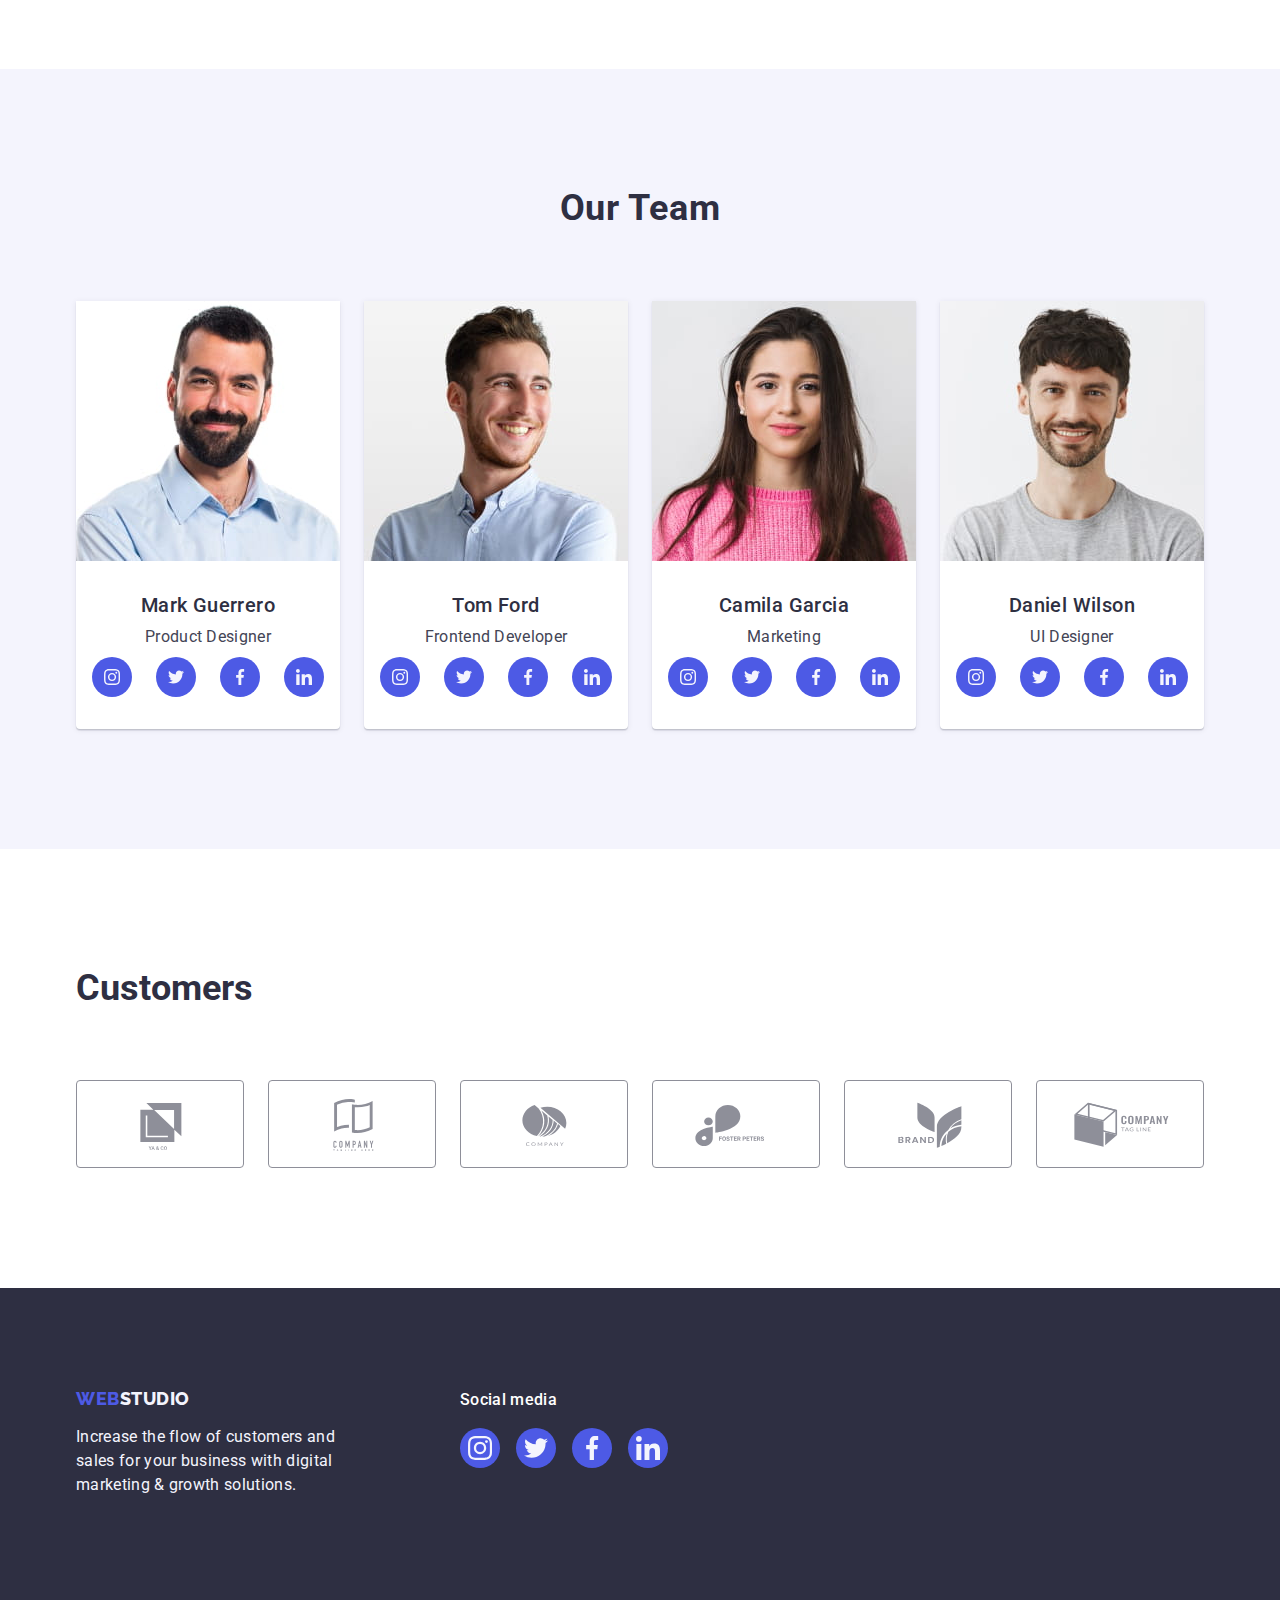
==== commit dcdf6fd3: "solve problem with hero section" ====
--- a/index.html
+++ b/index.html
@@ -54,7 +54,7 @@
     <main>
       <!-- Hero rection -->
       <section class="hero">
-        <div class="container hero-container">
+        <div class="container">
           <h1 class="hero-text">Effective Solutions for Your Business</h1>
           <button class="hero-button" type="button">Order Service</button>
         </div>
--- a/css/styles.css
+++ b/css/styles.css
@@ -156,36 +156,6 @@
 .hero-button:focus {
   background: var(--button-hoover);
 }
-
-/* =========================HERO=========================== */
-/* =========================SECTIONS=========================== */
-.topics {
-  font-weight: 700;
-  font-size: 36px;
-  line-height: 1.11;
-  text-align: center;
-  letter-spacing: 0.02em;
-  text-transform: capitalize;
-  color: var(--secondary-color);
-  margin-bottom: 72px;
-}
-.names {
-  font-weight: 500;
-  font-size: 20px;
-  line-height: 1.2;
-  text-align: center;
-  letter-spacing: 0.02em;
-  color: var(--secondary-color);
-  margin-bottom: 8px;
-}
-.team-section {
-  background: var(--second-background-color);
-  padding: 120px 0;
-}
-.team-list {
-  display: flex;
-  gap: 24px;
-}
 .hero-text {
   font-weight: 700;
   font-size: 56px;
@@ -196,8 +166,10 @@
   max-width: 496px;
 }
 .hero {
-  height: 600px;
   padding: 188px 0;
+  max-width: 1440px;
+  margin-left: auto;
+  margin-right: auto;
   background-image: linear-gradient(
       rgba(46, 47, 66, 0.7),
       rgba(46, 47, 66, 0.7)
@@ -208,6 +180,35 @@
   background-repeat: no-repeat;
   max-width: 1440px;
 }
+/* =========================HERO=========================== */
+/* =========================SECTIONS=========================== */
+.topics {
+  font-weight: 700;
+  font-size: 36px;
+  line-height: 1.11;
+  text-align: center;
+  letter-spacing: 0.02em;
+  text-transform: capitalize;
+  color: var(--secondary-color);
+  margin-bottom: 72px;
+}
+.names {
+  font-weight: 500;
+  font-size: 20px;
+  line-height: 1.2;
+  text-align: center;
+  letter-spacing: 0.02em;
+  color: var(--secondary-color);
+  margin-bottom: 8px;
+}
+.team-section {
+  background: var(--second-background-color);
+  padding: 120px 0;
+}
+.team-list {
+  display: flex;
+  gap: 24px;
+}
 .abilities {
   font-weight: 500;
   font-size: 20px;
@@ -331,6 +332,7 @@
 .customers-link:focus,
 .customers-link:hover {
   color: var(--button-hoover);
+  border-color: var(--button-hoover);
 }
 .customers-icon {
   fill: currentColor;
